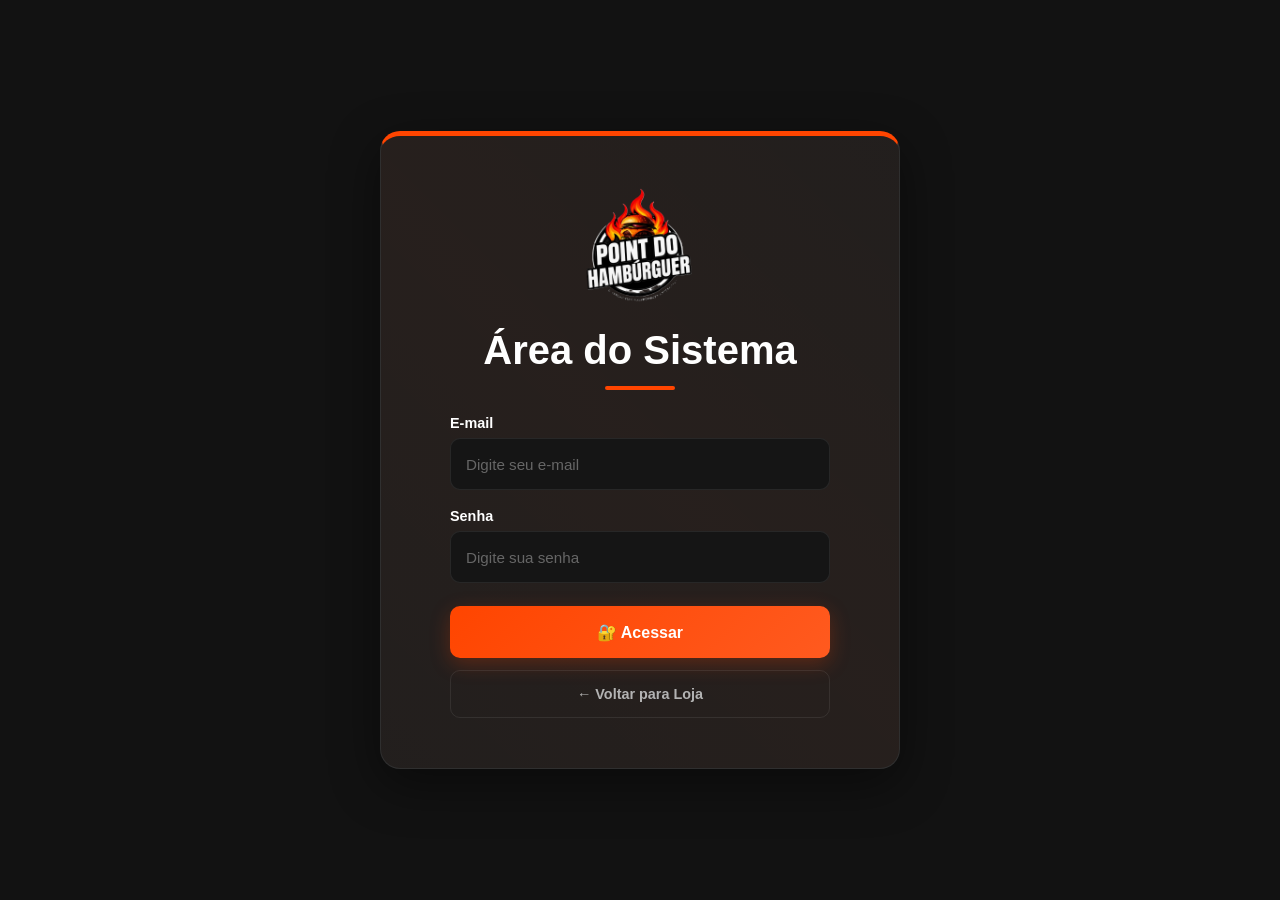
==== admin/index.html @ bff9fd18 "feat: estrutura inicial do Point do Hambúrguer" ====
<!doctype html>
<html lang="pt-BR">
  <head>
    <meta charset="UTF-8" />

    <meta name="viewport" content="width=device-width, initial-scale=1.0" />

    <meta name="description" content="Point do Hambúrguer - Área do Sistema." />
    <meta name="theme-color" content="#ff4500" />
    <title>Área do Sistema | Point do Hambúrguer</title>
    <link rel="icon" type="image/png" href="../assets/point.png" />
    <link rel="stylesheet" href="style.css" />
  </head>

  <body>
    <main id="inicio">
      <section class="container" aria-labelledby="titulo-loja">
        <div class="box">
          <!-- ==================================================
                     LOGO
                ================================================== -->
          <div class="logo-container">
            <img
              src="../assets/point.png"
              alt="Logo do Point do Hambúrguer"
              class="bv-logo"
            />
          </div>

          <!-- ==================================================
                     TÍTULO
                ================================================== -->

          <h1 id="titulo-loja" class="bv-titulo">Área do Sistema</h1>

          <!-- ==================================================
                     DIVISOR
                ================================================== -->

          <div class="bv-divisor" aria-hidden="true"></div>

          <!-- ==================================================
                     FORMULÁRIO
                ================================================== -->

          <form id="form-login">
            <!-- EMAIL -->

            <div class="campo">
              <label for="email"> E-mail </label>

              <input
                type="email"
                id="email"
                name="email"
                placeholder="Digite seu e-mail"
                autocomplete="email"
                required
              />
            </div>

            <!-- SENHA -->

            <div class="campo">
              <label for="senha"> Senha </label>

              <input
                type="password"
                id="senha"
                name="senha"
                placeholder="Digite sua senha"
                autocomplete="current-password"
                required
              />
            </div>

            <!-- BOTÃO ACESSAR -->

            <button id="btn-entrar" type="submit" onclick="entrar()">🔐 Acessar</button>
          </form>

          <!-- ==================================================
                     VOLTAR PARA LOJA
                ================================================== -->

          <button id="btn-voltar" type="button" onclick="voltar()">
            ← Voltar para Loja
          </button>
        </div>
      </section>
    </main>

    <script src="script.js"></script>
  </body>
</html>
---- admin/style.css ----
/* ==========================================================================
   1. RESET E CONFIGURAÇÕES BASE
   ========================================================================== */

:root {
  /* Cores principais */

  --cor-fundo: #121212;

  --cor-card: #1e1e1e;

  --cor-destaque: #ff4500;

  --cor-destaque-hover: #ff5a1f;

  /* Textos */

  --cor-texto-principal: #ffffff;

  --cor-texto-secundario: #b3b3b3;

  --cor-texto-terciario: #888888;

  /* Status / WhatsApp */

  --cor-sucesso: #25d366;

  /* Outros */

  --cor-borda: rgba(255, 255, 255, 0.08);

  --sombra-card: 0 15px 50px rgba(0, 0, 0, 0.45);
}

/* ==========================================================================
   RESET UNIVERSAL
   ========================================================================== */

* {
  margin: 0;

  padding: 0;

  box-sizing: border-box;
}

/* ==========================================================================
   HTML
   ========================================================================== */

html {
  min-height: 100%;

  scroll-behavior: smooth;
}

/* ==========================================================================
   BODY
   ========================================================================== */

body {
  min-height: 100vh;

  background-color: var(--cor-fundo);

  color: var(--cor-texto-principal);

  font-family: Arial, Helvetica, sans-serif;

  overflow-x: hidden;

  animation: fadeInTela 0.8s ease;
}

/* ==========================================================================
   2. TELA DE BOAS-VINDAS
   ========================================================================== */

#inicio {
  width: 100%;
}

.container {
  width: 100%;
  min-height: 100vh;
  padding: 40px 20px;
  display: flex;
  align-items: center;
  justify-content: center;
}

/* ==========================================================================
   CAIXA PRINCIPAL e EFEITO DE BRILHO
   ========================================================================== */

.box {
  position: relative;
  width: 100%;
  max-width: 520px;
  padding: 50px 40px;
  background: var(--cor-card);
  border: 1px solid var(--cor-borda);
  border-top: 5px solid var(--cor-destaque);
  border-radius: 20px;
  text-align: center;
  box-shadow: var(--sombra-card);
  overflow: hidden;
  animation: subirCaixa 0.8s ease;
}

/* EFEITO DE BRILHO */

.box::before {
  content: "";
  position: absolute;
  top: -50%;
  left: -50%;
  width: 200%;
  height: 200%;
  background: linear-gradient(
    45deg,
    transparent,
    rgba(255, 69, 0, 0.04),
    transparent
  );
  animation: brilho 5s linear infinite;
  pointer-events: none;
}
/* ==========================================================================
   3. LOGO E TÍTULOS
   ========================================================================== */

/* LOGO */

.logo-container {
  position: relative;
  z-index: 1;
  display: flex;
  justify-content: center;
}

.bv-logo {
  display: block;
  width: 120px;
  max-width: 40vw;
  margin: 0 auto 20px;
  animation: pulsarLogo 2.5s ease-in-out infinite;
}

/* TÍTULO */

.bv-titulo {
  position: relative;
  z-index: 1;
  color: var(--cor-texto-principal);
  font-size: clamp(2rem, 5vw, 2.5rem);
  font-weight: 800;
  line-height: 1.2;
  margin-bottom: 12px;
}

/* ==========================================================================
   DIVISOR
   ========================================================================== */

.bv-divisor {
  position: relative;
  z-index: 1;
  width: 70px;
  height: 4px;
  margin: 0 auto 25px;
  background: var(--cor-destaque);
  border-radius: 10px;
}

/* ==========================================================================
   4. FORMULÁRIO DE LOGIN
   ========================================================================== */

#form-login {
  position: relative;
  z-index: 1;
  width: 100%;
  max-width: 380px;
  margin: 0 auto;
}

/* ==========================================================================
   CAMPOS
   ========================================================================== */

.campo {
  width: 100%;

  margin-bottom: 18px;

  text-align: left;
}

/* ==========================================================================
   LABEL
   ========================================================================== */

.campo label {
  display: block;
  margin-bottom: 7px;
  color: var(--cor-texto-principal);
  font-size: 0.9rem;
  font-weight: 600;
}

/* ==========================================================================
   INPUT
   ========================================================================== */

.campo input {
  width: 100%;
  height: 52px;
  padding: 0 15px;
  background: #151515;
  color: var(--cor-texto-principal);
  border: 1px solid var(--cor-borda);
  border-radius: 10px;
  outline: none;
  font-family: Arial, Helvetica, sans-serif;
  font-size: 0.95rem;
  transition:
    border-color 0.25s ease,
    box-shadow 0.25s ease,
    background 0.25s ease;
}

/* ==========================================================================
   PLACEHOLDER
   ========================================================================== */

.campo input::placeholder {
  color: #666666;
}

/* ==========================================================================
   INPUT FOCADO
   ========================================================================== */

.campo input:focus {
  border-color: var(--cor-destaque);

  background: #181818;

  box-shadow: 0 0 0 3px rgba(255, 69, 0, 0.12);
}

/* ==========================================================================
   5. BOTÃO ACESSAR
   ========================================================================== */

#btn-entrar {
  position: relative;

  z-index: 1;

  width: 100%;

  min-height: 52px;

  margin-top: 5px;

  padding: 13px 20px;

  background: linear-gradient(
    135deg,
    var(--cor-destaque),
    var(--cor-destaque-hover)
  );

  color: #ffffff;

  border: none;

  border-radius: 10px;

  font-size: 1rem;

  font-weight: 700;

  cursor: pointer;

  box-shadow: 0 6px 20px rgba(255, 69, 0, 0.25);

  transition:
    transform 0.25s ease,
    box-shadow 0.25s ease,
    filter 0.25s ease;
}

/* ==========================================================================
   HOVER — ACESSAR
   ========================================================================== */

#btn-entrar:hover {
  transform: translateY(-2px);

  box-shadow: 0 10px 25px rgba(255, 69, 0, 0.35);

  filter: brightness(1.05);
}

/* ==========================================================================
   CLIQUE — ACESSAR
   ========================================================================== */

#btn-entrar:active {
  transform: translateY(0);
}

/* ==========================================================================
   6. BOTÃO VOLTAR
   ========================================================================== */

#btn-voltar {
  position: relative;

  z-index: 1;

  width: 100%;

  max-width: 380px;

  min-height: 48px;

  margin-top: 12px;

  padding: 12px 20px;

  background: transparent;

  color: var(--cor-texto-secundario);

  border: 1px solid var(--cor-borda);

  border-radius: 10px;

  font-size: 0.9rem;

  font-weight: 600;

  cursor: pointer;

  transition:
    color 0.25s ease,
    border-color 0.25s ease,
    background 0.25s ease,
    transform 0.25s ease;
}

/* ==========================================================================
   HOVER — VOLTAR
   ========================================================================== */

#btn-voltar:hover {
  color: var(--cor-texto-principal);

  border-color: var(--cor-destaque);

  background: rgba(255, 69, 0, 0.06);

  transform: translateY(-1px);
}

/* ==========================================================================
   CLIQUE — VOLTAR
   ========================================================================== */

#btn-voltar:active {
  transform: translateY(0);
}

/* ==========================================================================
   7. ANIMAÇÕES
   ========================================================================== */

@keyframes fadeInTela {
  from {
    opacity: 0;
  }

  to {
    opacity: 1;
  }
}

@keyframes subirCaixa {
  from {
    opacity: 0;

    transform: translateY(40px) scale(0.97);
  }

  to {
    opacity: 1;

    transform: translateY(0) scale(1);
  }
}

@keyframes pulsarLogo {
  0%,
  100% {
    transform: scale(1);
  }

  50% {
    transform: scale(1.04);
  }
}

@keyframes brilho {
  0% {
    transform: translateX(-100%) translateY(-100%) rotate(45deg);
  }

  100% {
    transform: translateX(100%) translateY(100%) rotate(45deg);
  }
}

/* ==========================================================================
   8. RESPONSIVO — CELULAR
   ========================================================================== */

@media (max-width: 480px) {
  .container {
    padding: 20px 12px;
  }

  .box {
    padding: 35px 20px;

    border-radius: 16px;

    border-top-width: 4px;
  }

  .bv-logo {
    width: 90px;

    margin-bottom: 15px;
  }

  .bv-titulo {
    font-size: 1.8rem;
  }

  .bv-divisor {
    margin-bottom: 22px;
  }

  .campo {
    margin-bottom: 16px;
  }

  .campo input {
    height: 50px;

    font-size: 0.95rem;
  }

  #btn-entrar {
    min-height: 50px;
  }

  #btn-voltar {
    min-height: 46px;
  }
}

/* ==========================================================================
   9. CELULARES MUITO PEQUENOS
   ========================================================================== */

@media (max-width: 360px) {
  .box {
    padding: 28px 16px;
  }

  .bv-logo {
    width: 78px;
  }

  .bv-titulo {
    font-size: 1.6rem;
  }

  .campo input {
    height: 48px;
  }
}
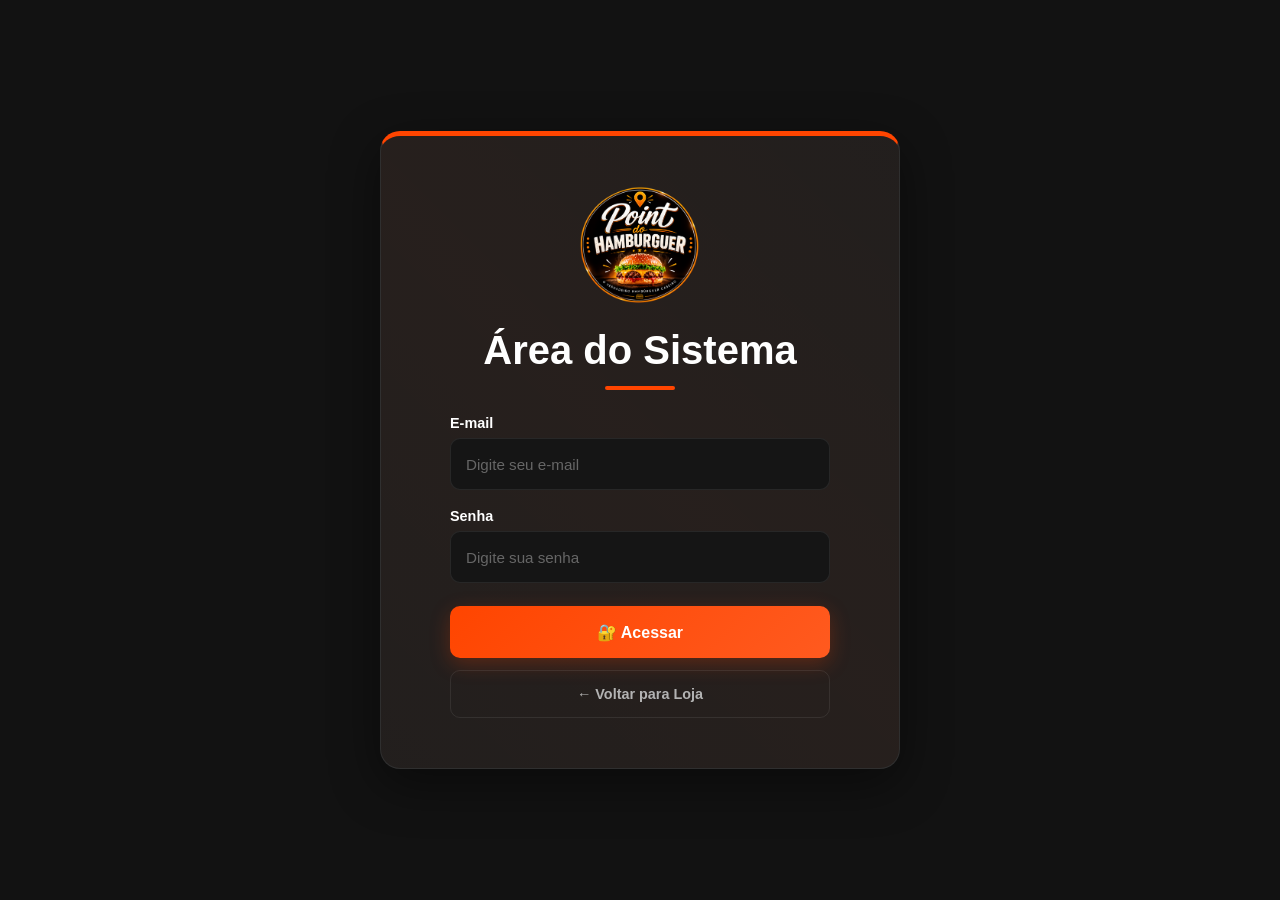
==== commit d74ff096: "delivery" ====
--- a/admin/index.html
+++ b/admin/index.html
@@ -8,7 +8,7 @@
     <meta name="description" content="Point do Hambúrguer - Área do Sistema." />
     <meta name="theme-color" content="#ff4500" />
     <title>Área do Sistema | Point do Hambúrguer</title>
-    <link rel="icon" type="image/png" href="../assets/point.png" />
+    <link rel="icon" type="image/png" href="../assets/favicon.svg" />
     <link rel="stylesheet" href="style.css" />
   </head>
 
